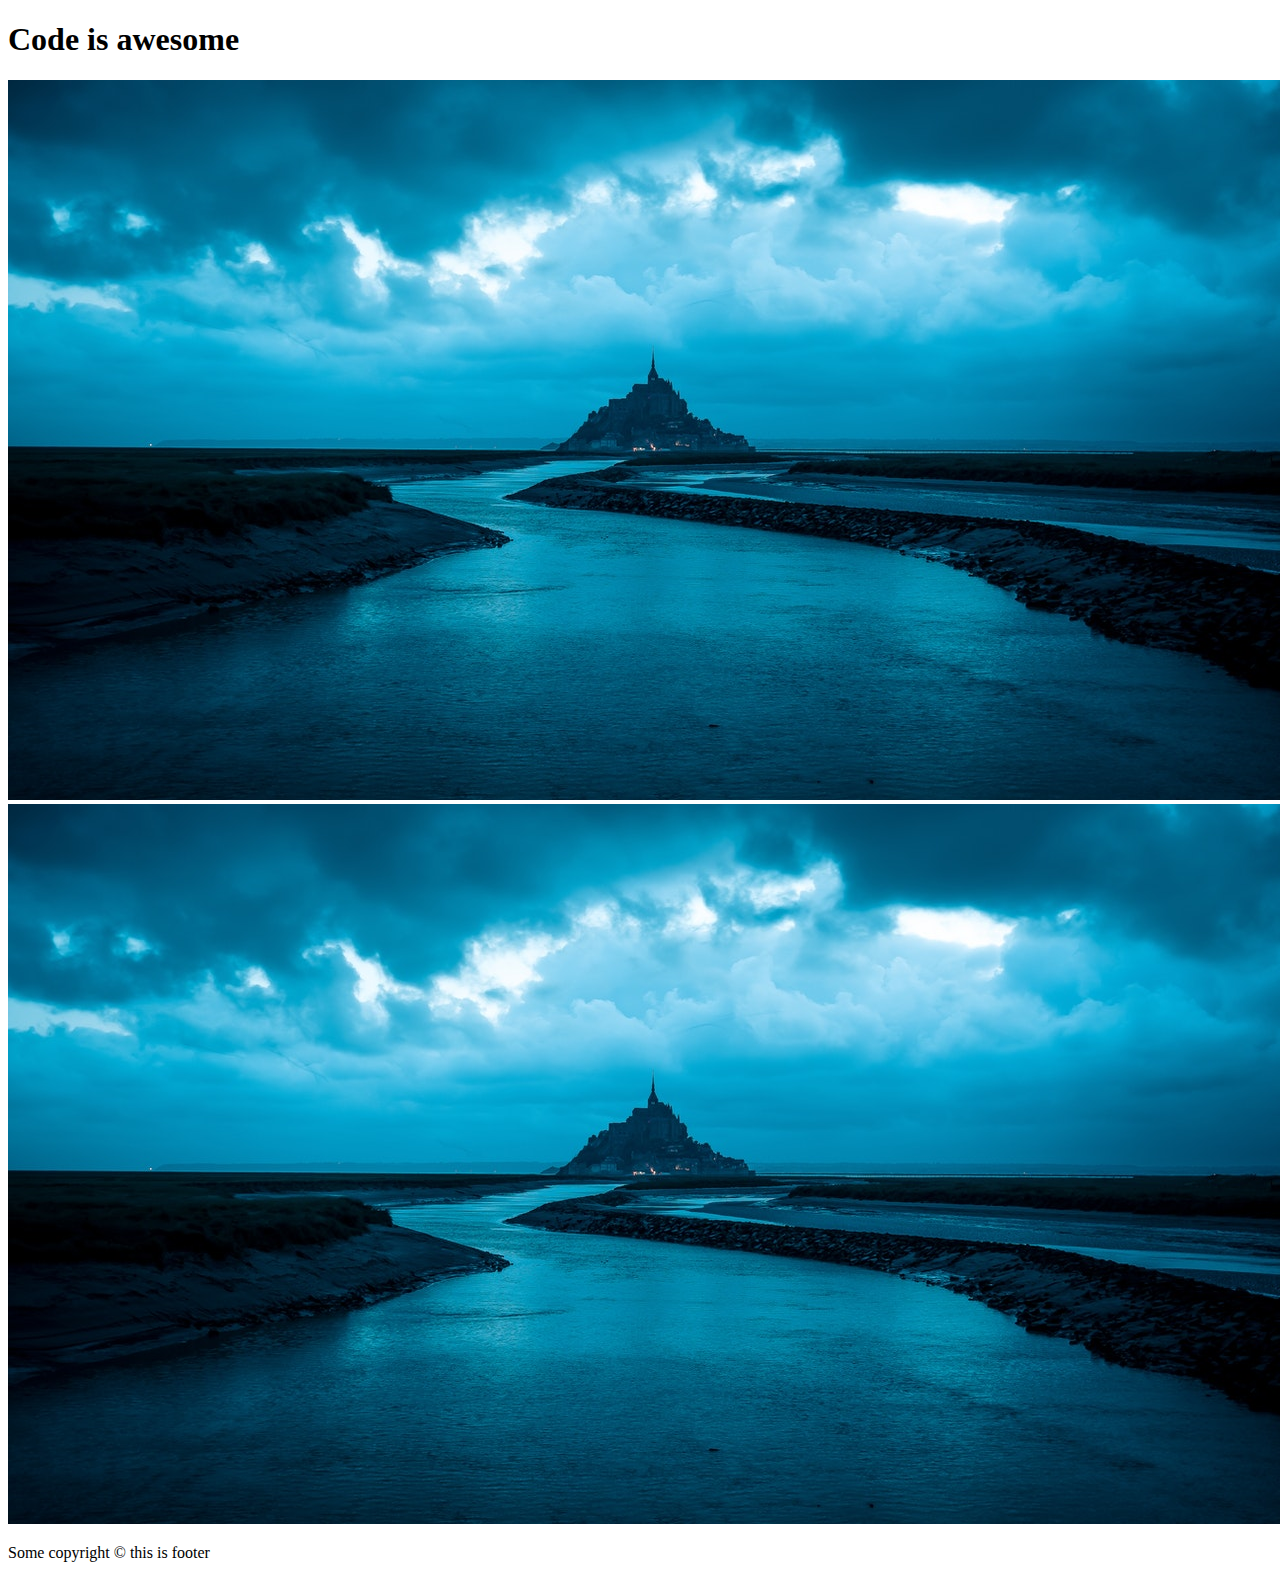
==== Project 2/index.html @ cae09760 "Bootstrap project" ====
<!DOCTYPE html>
<html lang="en">
<head>
  <meta charset="UTF-8">
  <meta http-equiv="X-UA-Compatible" content="IE=edge">
  <meta name="viewport" content="width=device-width, initial-scale=1.0">
  <link rel="stylesheet" href="/css/bootstrap.min.css">
  <link rel="preconnect" href="https://fonts.gstatic.com">
<link href="https://fonts.googleapis.com/css2?family=Abril+Fatface&display=swap" rel="stylesheet">
  <link rel="stylesheet" href="/css/style.css">
  <title>Image showcase</title>
</head>
<body>
  <div class="container">
    <div class="row justify-content-center text-center rowHeight">
      <div class="col-md-4 align-self-center">
      <h1>Code is awesome</h1>
    </div>
    </div>
    <div class="row text-center justify-content-center">
      <div class="col-md-4">
        <img src="img/pexels-riccardo-bertolo-4245826.jpg" alt="" class="img-thumbnail">
      </div>
      <div class="col-md-4">
        <img src="img/pexels-riccardo-bertolo-4245826.jpg" class="img-thumbnail">
      </div>
      
    </div>
    
  </div>
  <div class="container">
  <div class="row">
    <div class="col-12 text-center footer">
      <p>Some copyright &copy; this is footer</p>
    </div>
  </div>
</div>

  <script src="/js/bootstrap.bundle.min.js"></script>
</body>
</html>
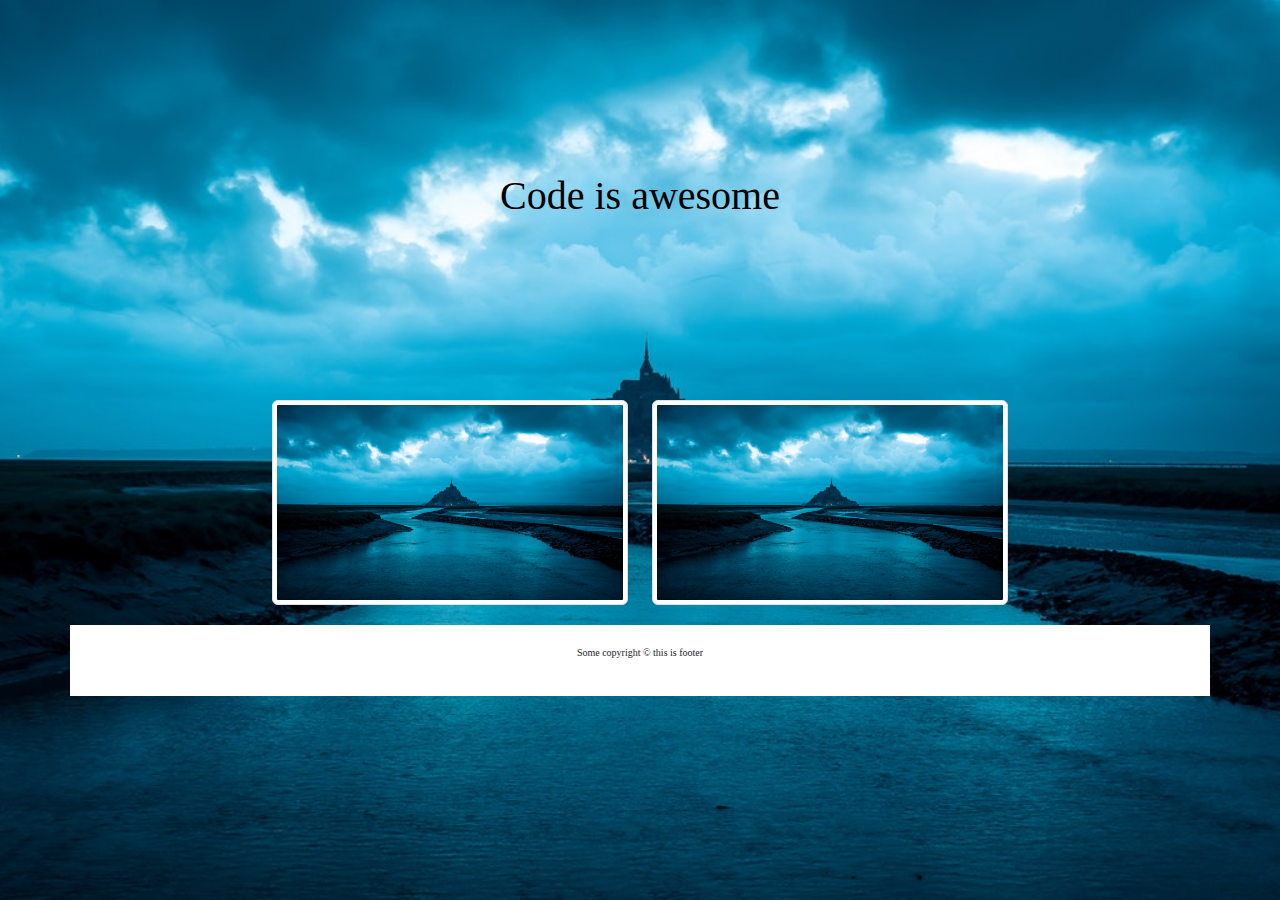
==== commit 70f78810: "Bootstrap project" ====
--- a/Project 2/index.html
+++ b/Project 2/index.html
@@ -1,41 +1,68 @@
 <!DOCTYPE html>
 <html lang="en">
-<head>
-  <meta charset="UTF-8">
-  <meta http-equiv="X-UA-Compatible" content="IE=edge">
-  <meta name="viewport" content="width=device-width, initial-scale=1.0">
-  <link rel="stylesheet" href="/css/bootstrap.min.css">
-  <link rel="preconnect" href="https://fonts.gstatic.com">
-<link href="https://fonts.googleapis.com/css2?family=Abril+Fatface&display=swap" rel="stylesheet">
-  <link rel="stylesheet" href="/css/style.css">
-  <title>Image showcase</title>
-</head>
-<body>
-  <div class="container">
-    <div class="row justify-content-center text-center rowHeight">
-      <div class="col-md-4 align-self-center">
-      <h1>Code is awesome</h1>
-    </div>
-    </div>
-    <div class="row text-center justify-content-center">
-      <div class="col-md-4">
-        <img src="img/pexels-riccardo-bertolo-4245826.jpg" alt="" class="img-thumbnail">
+  <head>
+    <!-- Required meta tags -->
+    <meta charset="utf-8" />
+    <meta name="viewport" content="width=device-width, initial-scale=1" />
+
+    <!-- Bootstrap CSS -->
+    <!-- https://cdnjs.com/libraries/twitter-bootstrap/5.0.0-beta1 -->
+    <link
+      rel="stylesheet"
+      href="https://cdnjs.cloudflare.com/ajax/libs/twitter-bootstrap/5.0.0-beta1/css/bootstrap.min.css"
+    />
+
+    <!-- Icons: https://getbootstrap.com/docs/5.0/extend/icons/ -->
+    <!-- https://cdnjs.com/libraries/font-awesome -->
+    <link
+      rel="stylesheet"
+      href="https://cdnjs.cloudflare.com/ajax/libs/font-awesome/5.15.2/css/all.min.css"
+    />
+    <link rel="stylesheet" href="style.css">
+
+    <title>Showcase</title>
+  </head>
+  <body>
+    <div class="container">
+      <div class="row justify-content-center text-center rowHeight">
+        <div class="col-md-4 align-self-center">
+        <h1>Code is awesome</h1>
       </div>
-      <div class="col-md-4">
-        <img src="img/pexels-riccardo-bertolo-4245826.jpg" class="img-thumbnail">
+      </div>
+      <div class="row text-center justify-content-center">
+        <div class="col-md-4">
+          <img src="img/pexels-riccardo-bertolo-4245826.jpg" alt="" class="img-thumbnail">
+        </div>
+        <div class="col-md-4">
+          <img src="img/pexels-riccardo-bertolo-4245826.jpg" class="img-thumbnail">
+        </div>
+        
       </div>
       
     </div>
-    
-  </div>
-  <div class="container">
-  <div class="row">
-    <div class="col-12 text-center footer">
-      <p>Some copyright &copy; this is footer</p>
+    <div class="container">
+    <div class="row">
+      <div class="col-12 text-center footer">
+        <p>Some copyright &copy; this is footer</p>
+      </div>
     </div>
   </div>
-</div>
 
-  <script src="/js/bootstrap.bundle.min.js"></script>
-</body>
-</html>+    <!-- Optional JavaScript; choose one of the two! -->
+
+    <!-- Option 1: Bootstrap Bundle with Popper -->
+    <script src="https://cdnjs.cloudflare.com/ajax/libs/twitter-bootstrap/5.0.0-beta1/js/bootstrap.bundle.min.js"></script>
+
+    <!-- Option 2: Separate Popper and Bootstrap JS -->
+
+    <!-- https://cdnjs.com/libraries/popper.js/2.5.4 -->
+    <!-- <script
+      src="https://cdnjs.cloudflare.com/ajax/libs/popper.js/2.5.4/umd/popper.min.js"
+    ></script>
+    <script
+      src="https://cdnjs.cloudflare.com/ajax/libs/twitter-bootstrap/5.0.0-beta1/js/bootstrap.min.js"
+    ></script> -->
+
+    <!-- More: https://getbootstrap.com/docs/5.0/getting-started/introduction/ -->
+  </body>
+</html>
--- a/Project 2/style.css
+++ b/Project 2/style.css
@@ -0,0 +1,29 @@
+body {
+  background: url(img/pexels-riccardo-bertolo-4245826.jpg) no-repeat center fixed;
+  background-size: cover;
+  -webkit-background-size: cover;
+  font-family: "Abril Fatface", cursive;
+  /* opacity: 1; */
+}
+.rowHeight {
+  height: 400px;
+}
+
+h1 {
+  color: #000;
+  font-size: 2.5em;
+}
+.bg {
+  background-color: #c1c1c1;
+  opacity: 0.8;
+}
+.footer {
+  background-color: #fff;
+  margin-top: 20px;
+  /* position: fixed;
+  bottom: 0; */
+}
+p {
+  font-size: 10px;
+  padding: 20px;
+}
